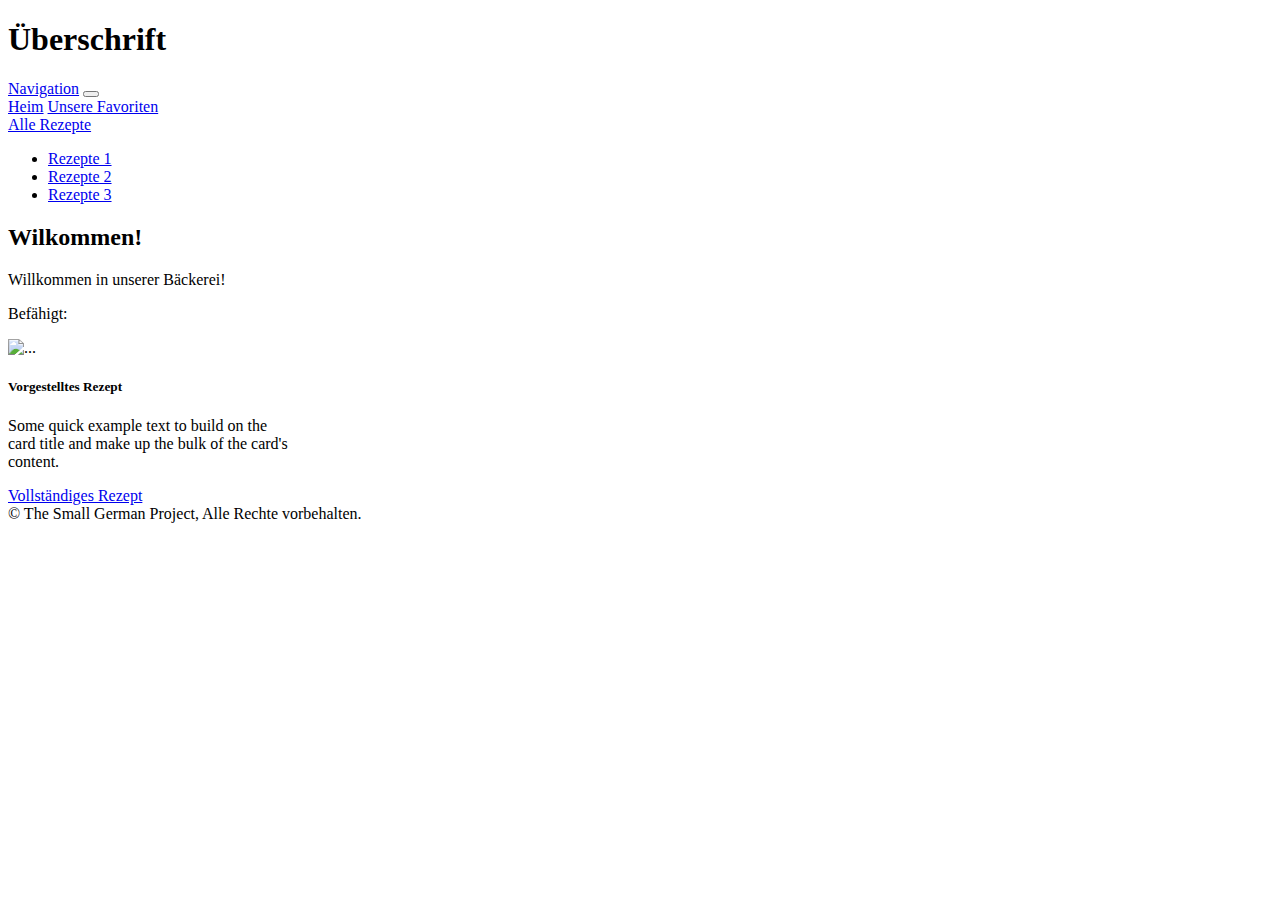
==== index.html @ 95b456b3 "some basic structure for index.html" ====
<!DOCTYPE html>
<html lang="de">
<head>
    <meta charset="UTF-8">
    <meta http-equiv="X-UA-Compatible" content="IE=edge">
    <meta name="viewport" content="width=device-width, initial-scale=1.0">
    <title>Deutsche Süßigkeiten</title> <!--Német édességek-->
    <!--Bootstrap css-->
    <link href="https://cdn.jsdelivr.net/npm/bootstrap@5.2.1/dist/css/bootstrap.min.css" rel="stylesheet" integrity="sha384-iYQeCzEYFbKjA/T2uDLTpkwGzCiq6soy8tYaI1GyVh/UjpbCx/TYkiZhlZB6+fzT" crossorigin="anonymous">
</head>
<body>
    <header>
        <div>
            <h1>Überschrift</h1> <!--főcím ÁTÍRNI-->
        </div>
        <!--Navbar-->
        <nav class="navbar navbar-expand-lg bg-light">
            <div class="container-fluid">
              <a class="navbar-brand" href="#">Navigation</a>
              <button class="navbar-toggler" type="button" data-bs-toggle="collapse" data-bs-target="#navbarNavAltMarkup" aria-controls="navbarNavAltMarkup" aria-expanded="false" aria-label="Toggle navigation">
                <span class="navbar-toggler-icon"></span>
              </button>
              <div class="collapse navbar-collapse" id="navbarNavAltMarkup">
                <div class="navbar-nav">
                  <a class="nav-link active" aria-current="page" href="#">Heim</a>
                  <a class="nav-link" href="#">Unsere Favoriten</a> <!--our favourites-->
                  <li class="nav-item dropdown">
                    <a class="nav-link dropdown-toggle" href="#" role="button" data-bs-toggle="dropdown" aria-expanded="false">
                        Alle Rezepte
                    </a>
                    <ul class="dropdown-menu">
                      <li><a class="dropdown-item" href="#">Rezepte 1</a></li>
                      <li><a class="dropdown-item" href="#">Rezepte 2</a></li>
                      <li><a class="dropdown-item" href="#">Rezepte 3</a></li>
                    </ul>
                  </li>
                </div>
              </div>
            </div>
          </nav>
    </header>
    <main>
        <h2>Wilkommen!</h2> 
        <p>
            Willkommen in unserer Bäckerei! <!--Welcome to our bakery!-->
        </p>
        <p>
            Befähigt: <!--Featured:-->
        </p>
        <!--Card template-->
        <div class="card" style="width: 18rem;">
            <img src="..." class="card-img-top" alt="...">
            <div class="card-body">
              <h5 class="card-title">Vorgestelltes Rezept</h5> <!--featured recipe-->
              <p class="card-text">Some quick example text to build on the card title and make up the bulk of the card's content.</p>
              <a href="#" class="btn btn-primary">Vollständiges Rezept</a>
            </div>
          </div>
    </main>
    <footer>
        © The Small German Project, Alle Rechte vorbehalten. <!--All rights reserved-->
    </footer>
    <!--Bootstrap js-->
    <script src="https://cdn.jsdelivr.net/npm/bootstrap@5.2.1/dist/js/bootstrap.bundle.min.js" integrity="sha384-u1OknCvxWvY5kfmNBILK2hRnQC3Pr17a+RTT6rIHI7NnikvbZlHgTPOOmMi466C8" crossorigin="anonymous"></script>
</body>
</html>
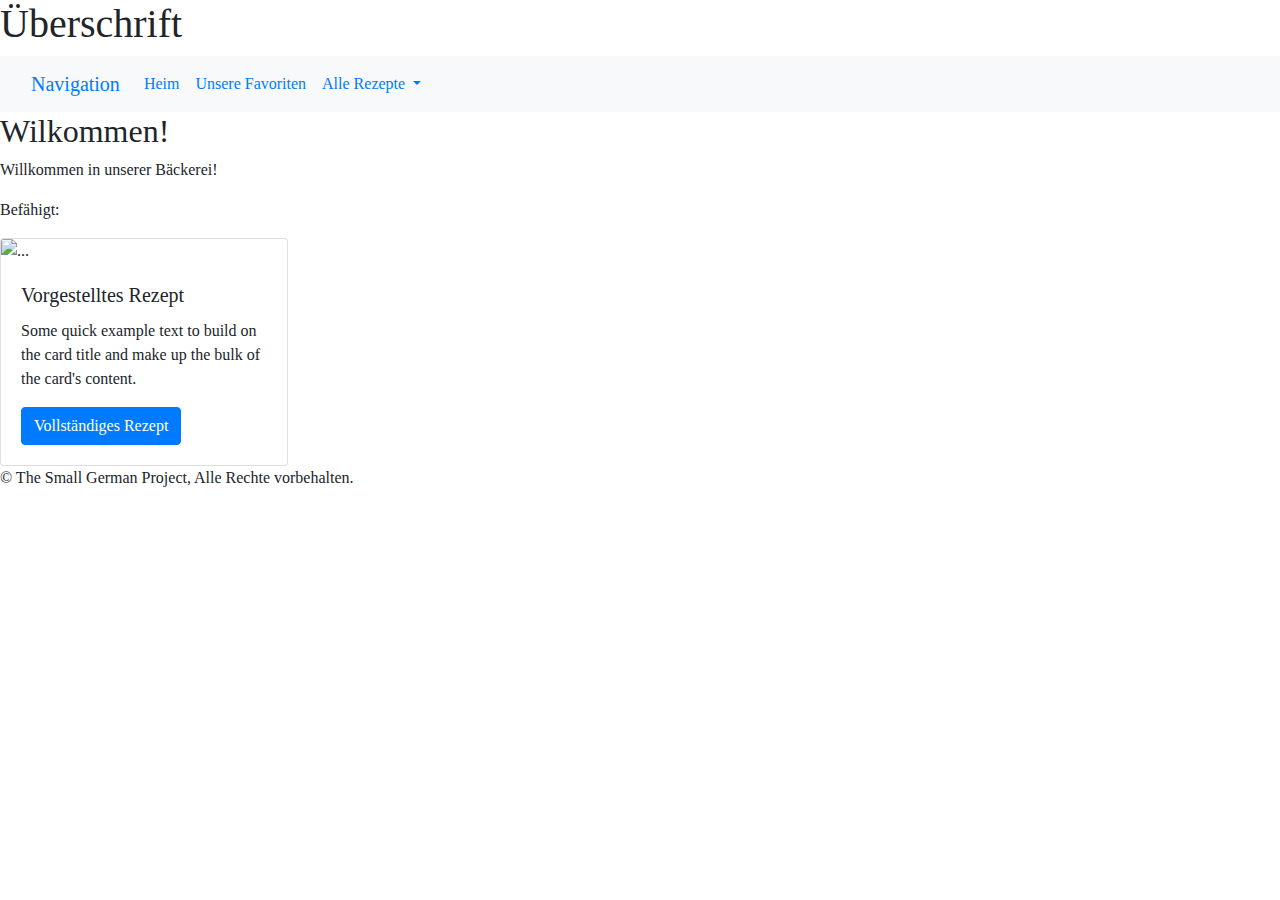
==== commit 6494ae44: "css,bootsrap,scripts" ====
--- a/index.html
+++ b/index.html
@@ -6,7 +6,10 @@
     <meta name="viewport" content="width=device-width, initial-scale=1.0">
     <title>Deutsche Süßigkeiten</title> <!--Német édességek-->
     <!--Bootstrap css-->
-    <link href="https://cdn.jsdelivr.net/npm/bootstrap@5.2.1/dist/css/bootstrap.min.css" rel="stylesheet" integrity="sha384-iYQeCzEYFbKjA/T2uDLTpkwGzCiq6soy8tYaI1GyVh/UjpbCx/TYkiZhlZB6+fzT" crossorigin="anonymous">
+    <link rel="stylesheet" href="bs/css/bootstrap.min.css">
+    <script src="bs/js/bootstrap.min.js"></script>
+    <script src="bs/js/jquery-3.5.1.min.js"></script>
+    <link rel="stylesheet" href="css/style.css">
 </head>
 <body>
     <header>
@@ -61,6 +64,5 @@
         © The Small German Project, Alle Rechte vorbehalten. <!--All rights reserved-->
     </footer>
     <!--Bootstrap js-->
-    <script src="https://cdn.jsdelivr.net/npm/bootstrap@5.2.1/dist/js/bootstrap.bundle.min.js" integrity="sha384-u1OknCvxWvY5kfmNBILK2hRnQC3Pr17a+RTT6rIHI7NnikvbZlHgTPOOmMi466C8" crossorigin="anonymous"></script>
 </body>
 </html>--- a/css/style.css
+++ b/css/style.css
@@ -0,0 +1,37 @@
+body{
+    font-family: cursive;
+}
+h1{
+
+}
+h2{
+
+}
+h3{
+
+}
+img{
+
+}
+.container {
+  display: grid;
+  grid-template-columns: 50px 50px 50px 50px;
+  grid-template-rows: auto;
+  grid-template-areas: 
+    "header header header header"
+    "main main . sidebar"
+    "footer footer footer footer";
+}
+
+.item-a {
+  grid-area: header;
+}
+.item-b {
+  grid-area: main;
+}
+.item-c {
+  grid-area: sidebar;
+}
+.item-d {
+  grid-area: footer;
+}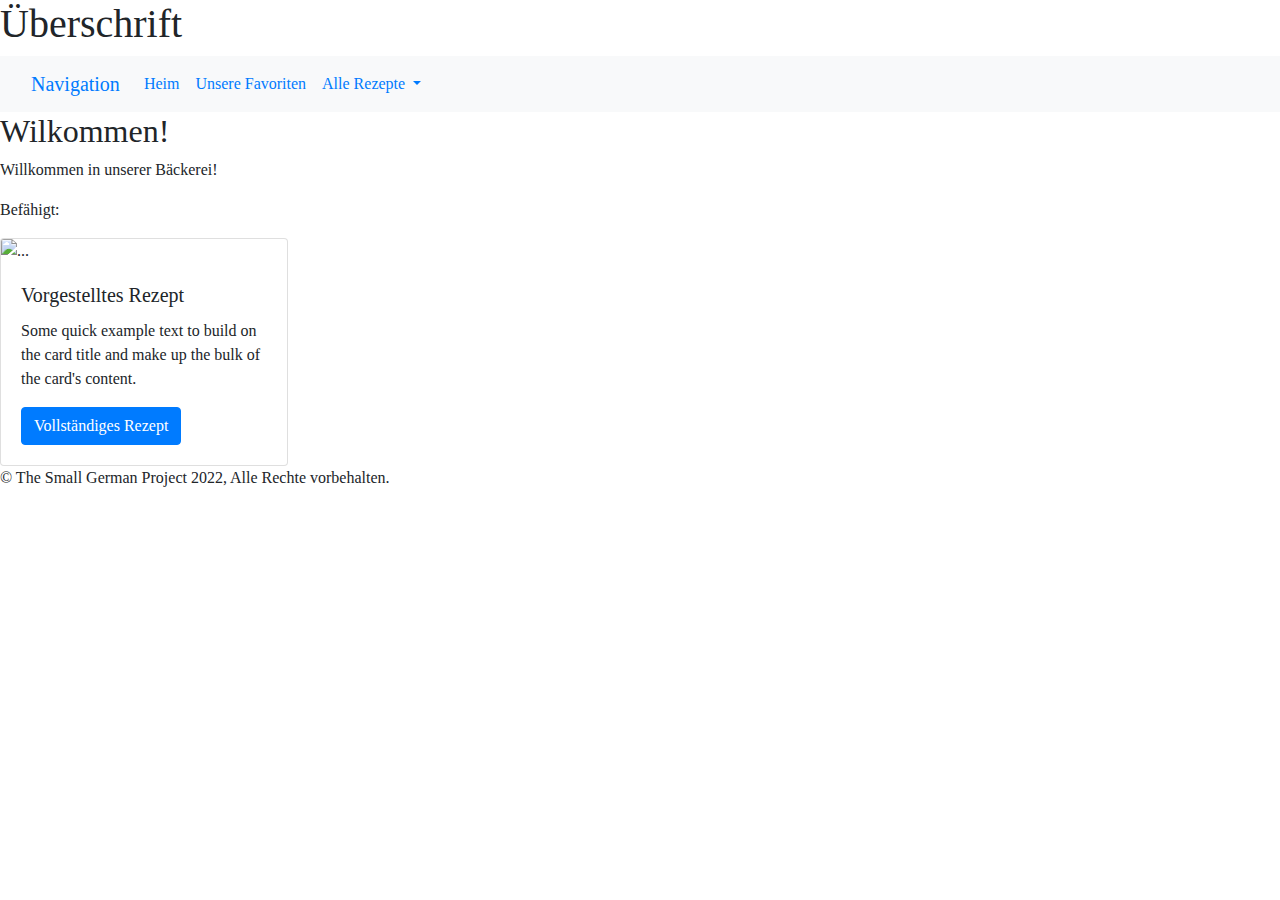
==== commit 92e271cb: "Évszám" ====
--- a/index.html
+++ b/index.html
@@ -5,7 +5,6 @@
     <meta http-equiv="X-UA-Compatible" content="IE=edge">
     <meta name="viewport" content="width=device-width, initial-scale=1.0">
     <title>Deutsche Süßigkeiten</title> <!--Német édességek-->
-    <!--Bootstrap css-->
     <link rel="stylesheet" href="bs/css/bootstrap.min.css">
     <script src="bs/js/bootstrap.min.js"></script>
     <script src="bs/js/jquery-3.5.1.min.js"></script>
@@ -61,8 +60,7 @@
           </div>
     </main>
     <footer>
-        © The Small German Project, Alle Rechte vorbehalten. <!--All rights reserved-->
+        © The Small German Project 2022, Alle Rechte vorbehalten. <!--All rights reserved-->
     </footer>
-    <!--Bootstrap js-->
 </body>
 </html>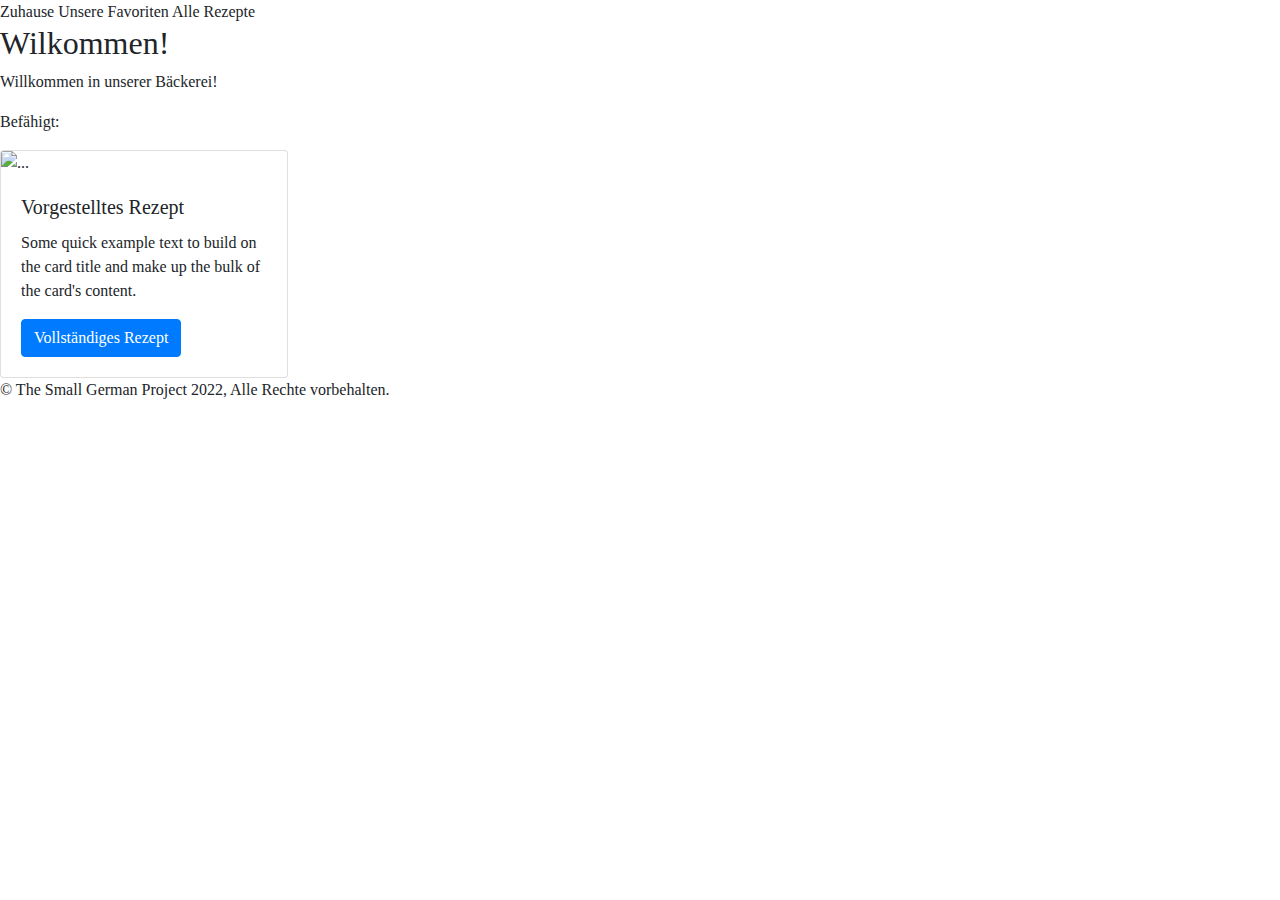
==== commit 4db40e7c: "Html conf" ====
--- a/index.html
+++ b/index.html
@@ -12,34 +12,10 @@
 </head>
 <body>
     <header>
-        <div>
-            <h1>Überschrift</h1> <!--főcím ÁTÍRNI-->
-        </div>
         <!--Navbar-->
-        <nav class="navbar navbar-expand-lg bg-light">
-            <div class="container-fluid">
-              <a class="navbar-brand" href="#">Navigation</a>
-              <button class="navbar-toggler" type="button" data-bs-toggle="collapse" data-bs-target="#navbarNavAltMarkup" aria-controls="navbarNavAltMarkup" aria-expanded="false" aria-label="Toggle navigation">
-                <span class="navbar-toggler-icon"></span>
-              </button>
-              <div class="collapse navbar-collapse" id="navbarNavAltMarkup">
-                <div class="navbar-nav">
-                  <a class="nav-link active" aria-current="page" href="#">Heim</a>
-                  <a class="nav-link" href="#">Unsere Favoriten</a> <!--our favourites-->
-                  <li class="nav-item dropdown">
-                    <a class="nav-link dropdown-toggle" href="#" role="button" data-bs-toggle="dropdown" aria-expanded="false">
-                        Alle Rezepte
-                    </a>
-                    <ul class="dropdown-menu">
-                      <li><a class="dropdown-item" href="#">Rezepte 1</a></li>
-                      <li><a class="dropdown-item" href="#">Rezepte 2</a></li>
-                      <li><a class="dropdown-item" href="#">Rezepte 3</a></li>
-                    </ul>
-                  </li>
-                </div>
-              </div>
-            </div>
-          </nav>
+        Zuhause
+        Unsere Favoriten
+        Alle Rezepte
     </header>
     <main>
         <h2>Wilkommen!</h2> 
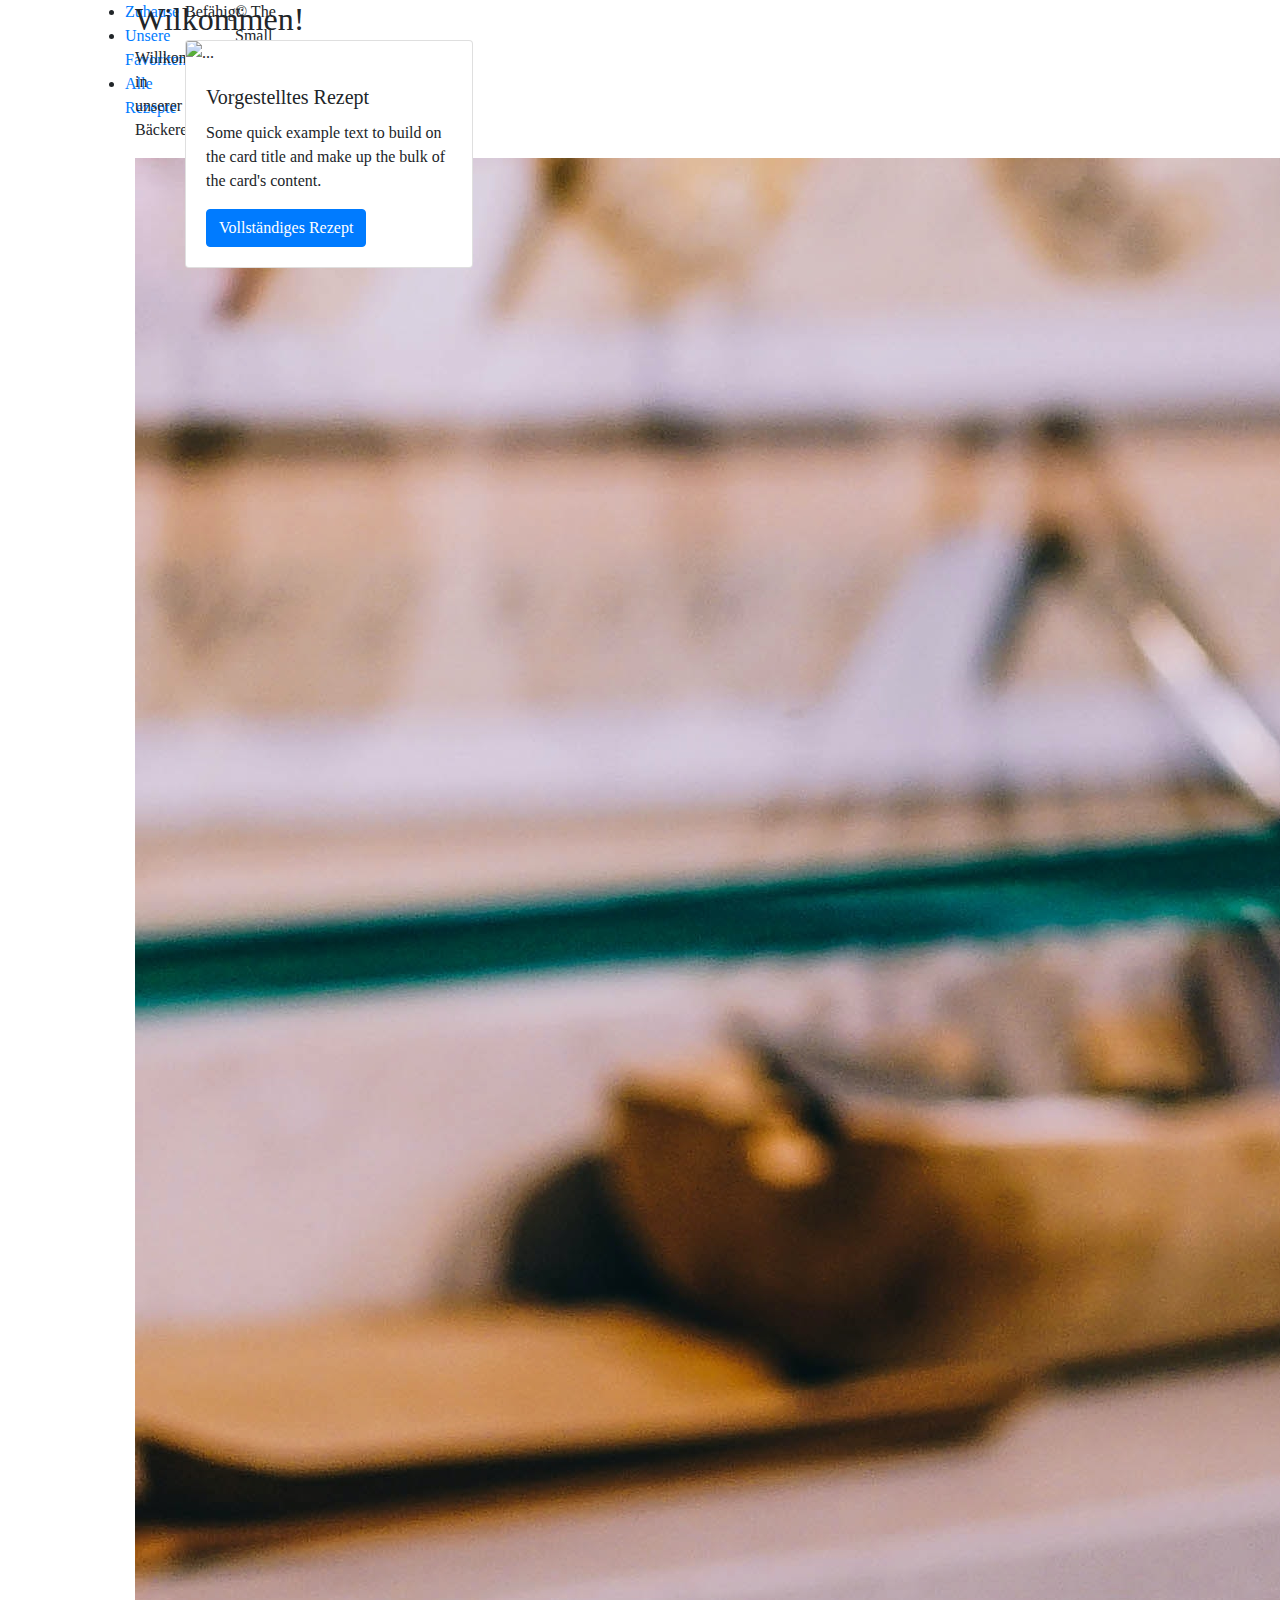
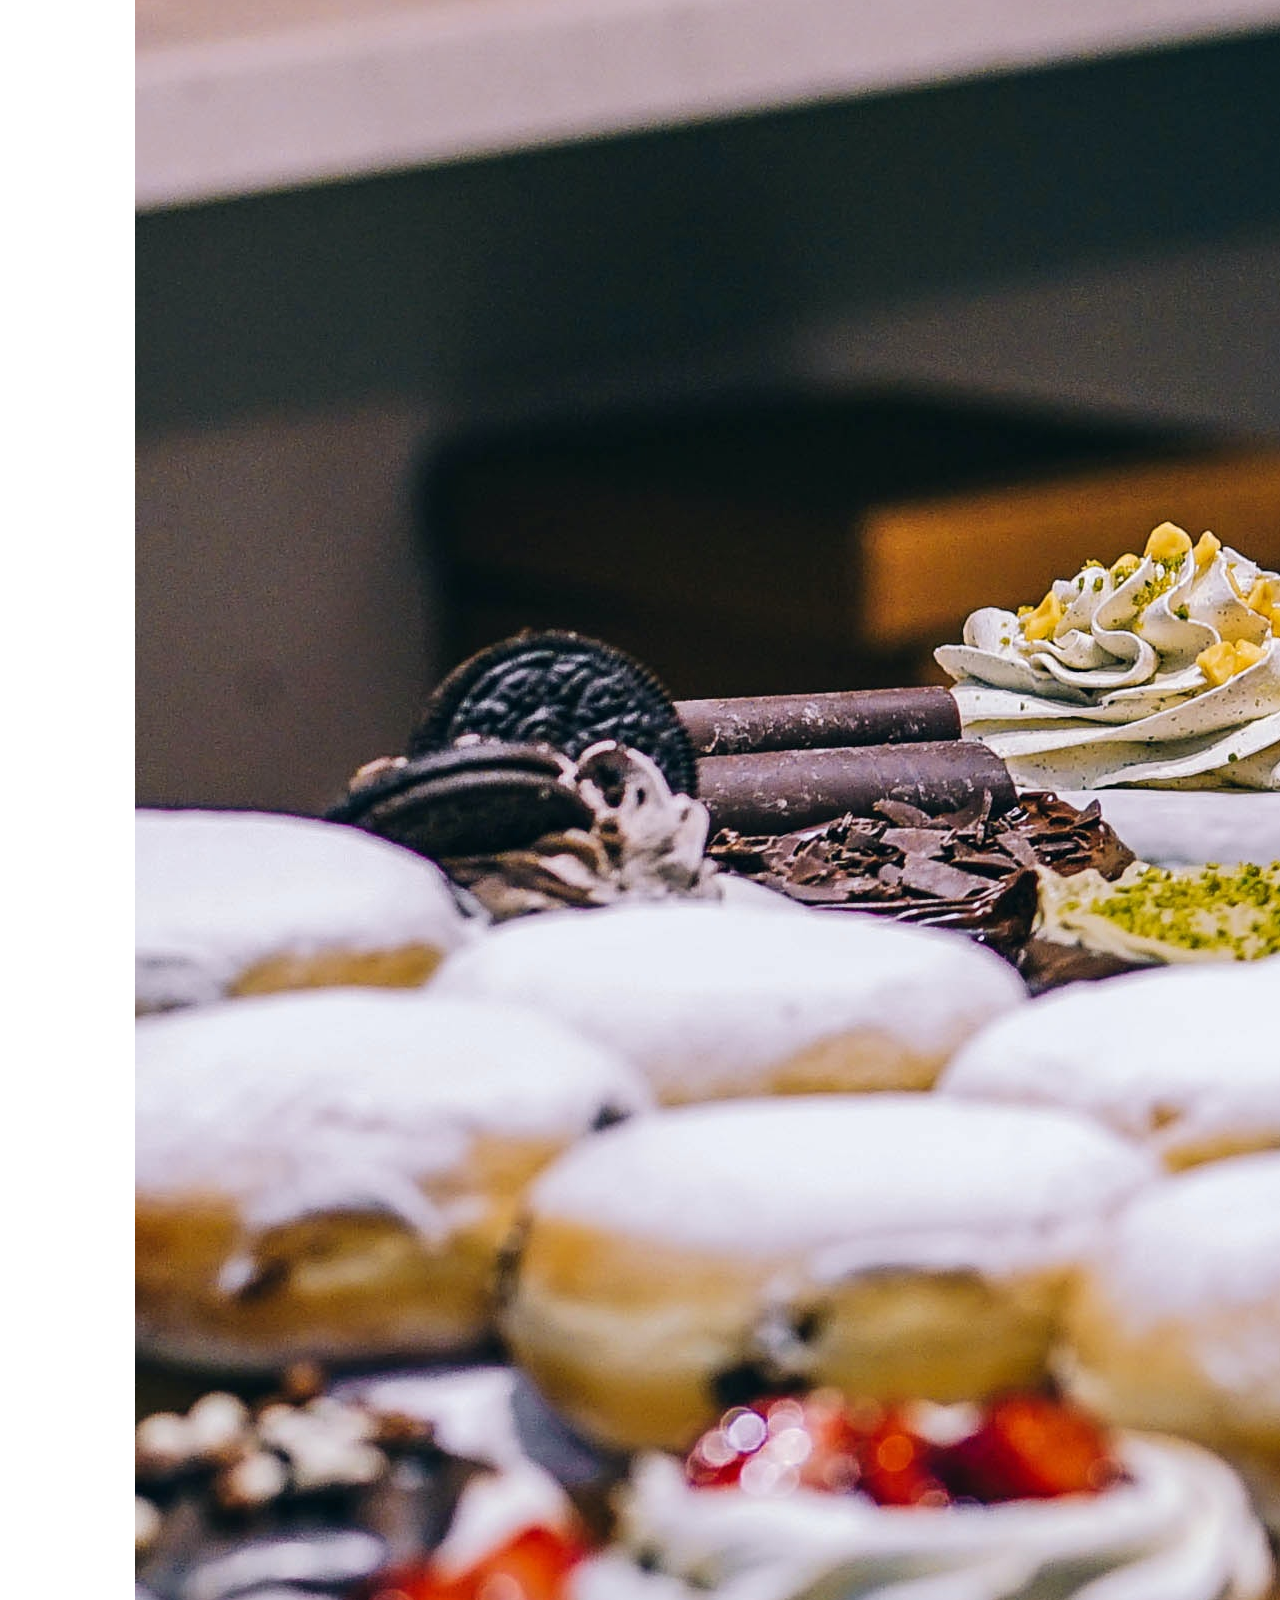
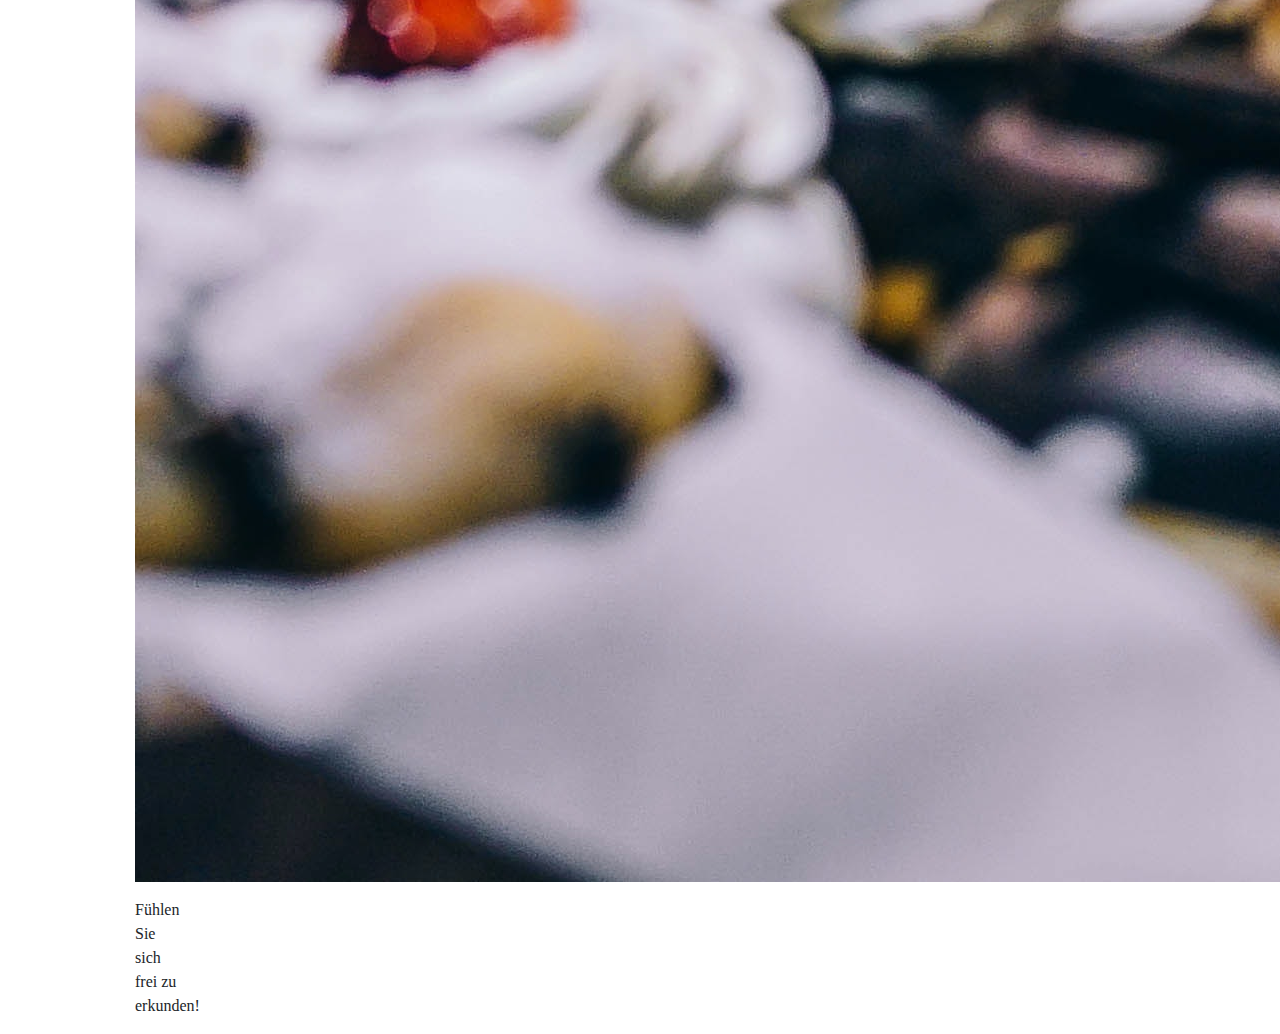
==== commit 59375920: "made navbar, modified html" ====
--- a/index.html
+++ b/index.html
@@ -10,18 +10,30 @@
     <script src="bs/js/jquery-3.5.1.min.js"></script>
     <link rel="stylesheet" href="css/style.css">
 </head>
-<body>
+<body class="container">
     <header>
         <!--Navbar-->
-        Zuhause
-        Unsere Favoriten
-        Alle Rezepte
+        <nav>
+            <ul>
+                <li><a class="first current" href="#">Zuhause</a></li>
+                <li><a href="#">Unsere Favoriten</a></li>
+                <li><a class="last" href="#">Alle Rezepte</a></li>
+            </ul>
+        </nav>
     </header>
     <main>
         <h2>Wilkommen!</h2> 
         <p>
             Willkommen in unserer Bäckerei! <!--Welcome to our bakery!-->
         </p>
+        <p>
+            <img src="img/pexels-igor-ovsyannykov-bakery.jpg" alt="Bäckerei" title="Bäckerei">
+        </p>
+        <p>
+            Fühlen Sie sich frei zu erkunden!
+        </p>
+    </main>
+    <aside>
         <p>
             Befähigt: <!--Featured:-->
         </p>
@@ -34,7 +46,7 @@
               <a href="#" class="btn btn-primary">Vollständiges Rezept</a>
             </div>
           </div>
-    </main>
+    </aside>
     <footer>
         © The Small German Project 2022, Alle Rechte vorbehalten. <!--All rights reserved-->
     </footer>
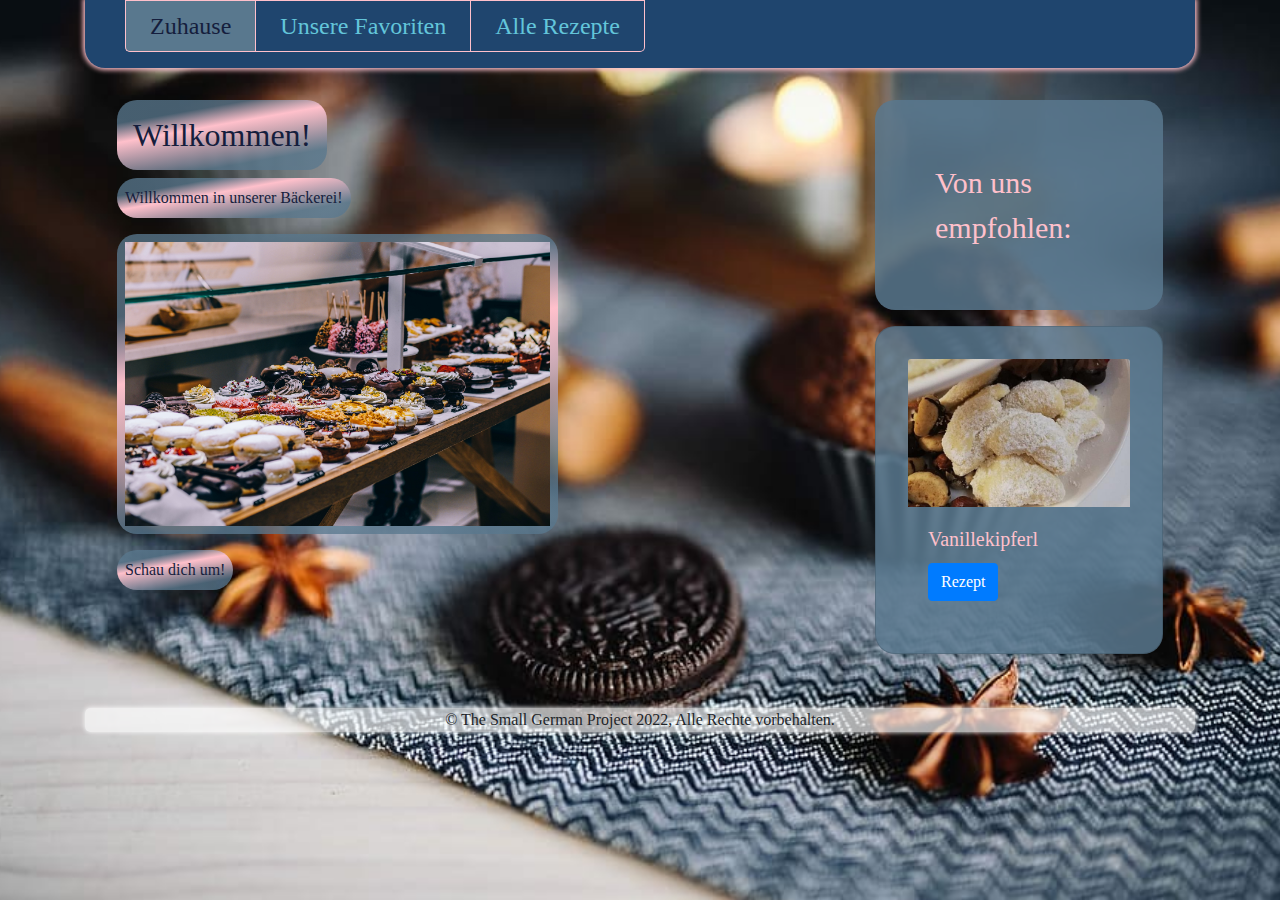
==== commit aa31b483: "changed some german after a friend's advice" ====
--- a/index.html
+++ b/index.html
@@ -5,24 +5,25 @@
     <meta http-equiv="X-UA-Compatible" content="IE=edge">
     <meta name="viewport" content="width=device-width, initial-scale=1.0">
     <title>Deutsche Süßigkeiten</title> <!--Német édességek-->
+    <script src="bs/js/jquery-3.5.1.min.js"></script>
+    <script src="bs/js/bootstrap.min.js"></script>
+    <script src="script.js" defer></script>
     <link rel="stylesheet" href="bs/css/bootstrap.min.css">
-    <script src="bs/js/bootstrap.min.js"></script>
-    <script src="bs/js/jquery-3.5.1.min.js"></script>
     <link rel="stylesheet" href="css/style.css">
 </head>
-<body class="container">
+<body class="container" onload="RandomCard()">
     <header>
-        <!--Navbar-->
+        <!--Navbar -->
         <nav>
             <ul>
-                <li><a class="first current" href="#">Zuhause</a></li>
-                <li><a href="#">Unsere Favoriten</a></li>
-                <li><a class="last" href="#">Alle Rezepte</a></li>
+                <li><a class="first current" href="index.html">Zuhause</a></li>
+                <li><a href="ourfavorite.html">Unsere Favoriten</a></li>
+                <li><a class="last" href="allrecipes.html">Alle Rezepte</a></li>
             </ul>
         </nav>
     </header>
     <main>
-        <h2>Wilkommen!</h2> 
+        <h2>Willkommen!</h2> 
         <p>
             Willkommen in unserer Bäckerei! <!--Welcome to our bakery!-->
         </p>
@@ -30,22 +31,17 @@
             <img src="img/pexels-igor-ovsyannykov-bakery.jpg" alt="Bäckerei" title="Bäckerei">
         </p>
         <p>
-            Fühlen Sie sich frei zu erkunden!
+            Schau dich um!
         </p>
     </main>
     <aside>
         <p>
-            Befähigt: <!--Featured:-->
+            Von uns empfohlen: <!--Featured:-->
         </p>
         <!--Card template-->
-        <div class="card" style="width: 18rem;">
-            <img src="..." class="card-img-top" alt="...">
-            <div class="card-body">
-              <h5 class="card-title">Vorgestelltes Rezept</h5> <!--featured recipe-->
-              <p class="card-text">Some quick example text to build on the card title and make up the bulk of the card's content.</p>
-              <a href="#" class="btn btn-primary">Vollständiges Rezept</a>
-            </div>
-          </div>
+        <div id="cards">
+
+        </div>
     </aside>
     <footer>
         © The Small German Project 2022, Alle Rechte vorbehalten. <!--All rights reserved-->
--- a/css/style.css
+++ b/css/style.css
@@ -1,6 +1,87 @@
 body{
     font-family: cursive;
+    background-image: url(../img/cup-cake-food-muffins\ \(1\).jpg);
+    background-attachment: fixed;
+    background-position: center;
+    background-size: cover;
 }
+
+header {
+  background-color: #1F456E;
+  padding: .5em 0;
+  border-radius: 0 0 20px 20px;
+  box-shadow: 0 0 5px 2px pink;
+}
+
+nav {
+  font-size: x-large;
+}
+
+nav>ul {
+  display: flex;
+  justify-content: flex-start;
+  list-style-type: none;
+}
+
+nav a {
+  color: #63C5DA;
+  padding: 1em;
+  padding: 0.5em 1em;
+  border: 1px solid pink;
+}
+
+.last {
+  border-radius: 0 0 5px 0;
+  border-left: none;
+}
+
+.first {
+  border-radius: 0 0 0 5px;
+  border-right: none;
+}
+
+.current {
+  color: #151E3D;
+  background-color: #59788E;
+}
+
+a:hover {
+  text-decoration: none;
+  background-color: pink;
+}
+
+main, aside {
+  margin: 2em;
+}
+
+main p, main h1, main h2 {
+  color: #151E3D;
+  /* background-color: rgb(89, 120, 142, 0.77); */
+  background-image: linear-gradient(170deg, rgb(89, 120, 142, 0.77) 22%, pink 40%, rgb(89, 120, 142, 0.77) 80%);
+  border-radius: 20px;
+  padding: .5em;
+  width: fit-content;
+}
+
+aside>p {
+  color: #151E3D;
+  background-color: rgb(89, 120, 142, 0.85);
+  color: pink;
+  border-radius: 20px;
+  padding: 2em;
+  width: fit-content;
+  font-size: 30px;
+}
+
+div.card {
+  color: #151E3D;
+  background-color: rgb(89, 120, 142, 0.85);
+  color: pink;
+  border-radius: 20px;
+  padding: 2em;
+  width: fit-content;
+}
+
 h1{
 
 }
@@ -10,28 +91,35 @@
 h3{
 
 }
-img{
 
+img {
+  width: 100%;
 }
+
 .container {
   display: grid;
-  grid-template-columns: 50px 50px 50px 50px;
-  grid-template-rows: auto;
+  grid-template-columns: repeat(4, 1fr);
+  grid-template-rows: 1fr auto 1fr;
   grid-template-areas: 
     "header header header header"
     "main main . sidebar"
     "footer footer footer footer";
 }
 
-.item-a {
+header {
   grid-area: header;
 }
-.item-b {
+main {
   grid-area: main;
 }
-.item-c {
+aside {
   grid-area: sidebar;
 }
-.item-d {
+footer {
   grid-area: footer;
+  background-color: #fffa;
+  align-self: center;
+  text-align: center;
+  border-radius: 5px;
+  box-shadow: 0 0 5px white;
 }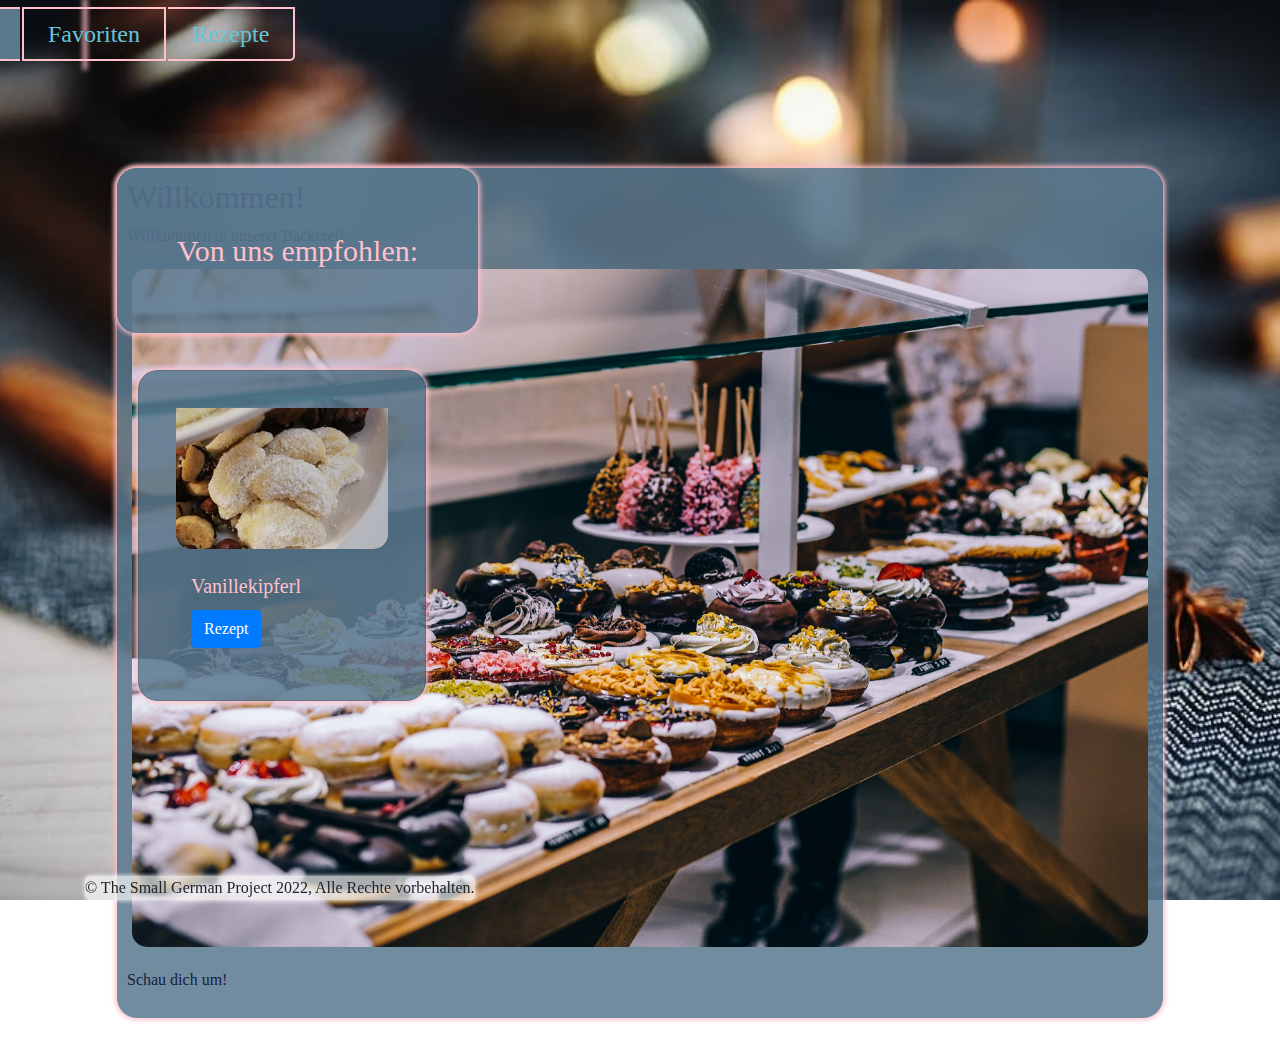
==== commit 2574c50c: "Css upgrade, the formázásás makeing it work." ====
--- a/index.html
+++ b/index.html
@@ -15,24 +15,30 @@
     <header>
         <!--Navbar -->
         <nav>
-            <ul>
-                <li><a class="first current" href="index.html">Zuhause</a></li>
-                <li><a href="ourfavorite.html">Unsere Favoriten</a></li>
-                <li><a class="last" href="allrecipes.html">Alle Rezepte</a></li>
-            </ul>
+            <table>
+                <tr>
+                    <td><a class="first current" href="index.html">Zuhause</a></td>
+                    <td><a href="ourfavorite.html">Favoriten</a></td>
+                    <td><a class="last" href="allrecipes.html">Rezepte</a></td>
+                </tr>
+            </table>
+            
+            
         </nav>
     </header>
     <main>
-        <h2>Willkommen!</h2> 
-        <p>
-            Willkommen in unserer Bäckerei! <!--Welcome to our bakery!-->
-        </p>
-        <p>
-            <img src="img/pexels-igor-ovsyannykov-bakery.jpg" alt="Bäckerei" title="Bäckerei">
-        </p>
-        <p>
-            Schau dich um!
-        </p>
+        <div>
+            <h2>Willkommen!</h2>
+            <p>
+                Willkommen in unserer Bäckerei! <!--Welcome to our bakery!-->
+            </p>
+            <p>
+                <img src="img/pexels-igor-ovsyannykov-bakery.jpg" alt="Bäckerei" title="Bäckerei">
+            </p>
+            <p>
+                Schau dich um!
+            </p>
+        </div>
     </main>
     <aside>
         <p>
--- a/css/style.css
+++ b/css/style.css
@@ -5,29 +5,41 @@
     background-position: center;
     background-size: cover;
 }
-
+.container {
+  display: grid;
+  grid-template-columns: repeat(3, 1fr);
+  grid-template-rows: 1fr auto 1fr;
+  grid-template-areas: 
+    "header header header header"
+    "main main . sidebar"
+    "footer footer footer footer";
+}
 header {
   background-color: #1F456E;
   padding: .5em 0;
-  border-radius: 0 0 20px 20px;
+  border-radius: 0 0 100% 100%;
   box-shadow: 0 0 5px 2px pink;
+  align-items:  center;
 }
 
 nav {
   font-size: x-large;
+  display: flex;
+  justify-content: center;
+  list-style-type: none;
+  flex-direction: row;
+  padding: 7px;
 }
 
-nav>ul {
-  display: flex;
-  justify-content: flex-start;
-  list-style-type: none;
+nav>td {
+  
 }
 
 nav a {
   color: #63C5DA;
   padding: 1em;
   padding: 0.5em 1em;
-  border: 1px solid pink;
+  border: 2px solid pink;
 }
 
 .last {
@@ -57,9 +69,7 @@
 main p, main h1, main h2 {
   color: #151E3D;
   /* background-color: rgb(89, 120, 142, 0.77); */
-  background-image: linear-gradient(170deg, rgb(89, 120, 142, 0.77) 22%, pink 40%, rgb(89, 120, 142, 0.77) 80%);
-  border-radius: 20px;
-  padding: .5em;
+  
   width: fit-content;
 }
 
@@ -71,39 +81,44 @@
   padding: 2em;
   width: fit-content;
   font-size: 30px;
+  box-shadow: 0 0 5px 2px pink;
 }
 
-div.card {
+div.card,td.card {
   color: #151E3D;
   background-color: rgb(89, 120, 142, 0.85);
   color: pink;
   border-radius: 20px;
   padding: 2em;
-  width: fit-content;
+  grid-area: card;
+  box-shadow: 0 0 5px 2px pink;
+  margin: 20px 20px 20px 20px;
+}
+.cards{
+  grid-area: main;
+  background-color: rgb(89, 120, 142, 0.85);
+  color: pink;
+  border-radius: 20px;
+
 }
 
 h1{
 
 }
 h2{
-
+  align-self: center;
+  text-align: center;
 }
 h3{
-
+  background-color: rgb(89, 120, 142, 0.85);
+  color: pink;
+  border-radius: 20px;
 }
 
 img {
   width: 100%;
-}
-
-.container {
-  display: grid;
-  grid-template-columns: repeat(4, 1fr);
-  grid-template-rows: 1fr auto 1fr;
-  grid-template-areas: 
-    "header header header header"
-    "main main . sidebar"
-    "footer footer footer footer";
+  border-radius: 20px;
+  padding: 5px;
 }
 
 header {
@@ -111,9 +126,15 @@
 }
 main {
   grid-area: main;
+  background-color: rgb(89, 120, 142, 0.85);
+  color: pink;
+  border-radius: 20px;
+  padding: 10px;
+  box-shadow: 0 0 5px 2px pink;
 }
 aside {
   grid-area: sidebar;
+  
 }
 footer {
   grid-area: footer;
@@ -122,4 +143,49 @@
   text-align: center;
   border-radius: 5px;
   box-shadow: 0 0 5px white;
+  position: fixed;
+  bottom: 0;
+}
+@media screen and (max-width: 1280px){
+  .container {
+    display: grid;
+    grid-template-columns: repeat(3, 1fr);
+    grid-template-rows: 1fr auto 1fr;
+    grid-template-areas: 
+      "header header header header"
+      "card card card card"
+      "footer footer footer footer";
+  }
+}
+@media screen and (max-width: 992px) {
+  main{
+    width: 250px;
+  }
+  h2{
+    font-size: 10%;
+  }
+}
+@media screen and (max-width: 760px){
+  .container{
+    display: grid;
+    grid-template-rows: auto ;
+    grid-template-columns: 80%;
+    grid-template-areas: "header"
+    "main"
+    "sidebar"
+    "footer";
+  }
+  nav a{
+    border: 0px solid pink;
+    
+  }
+  td {
+    display: flex;
+    flex-direction: column;
+    border: 2px solid pink;
+    list-style-type: none;
+    white-space: nowrap;
+  }
+  
+  
 }